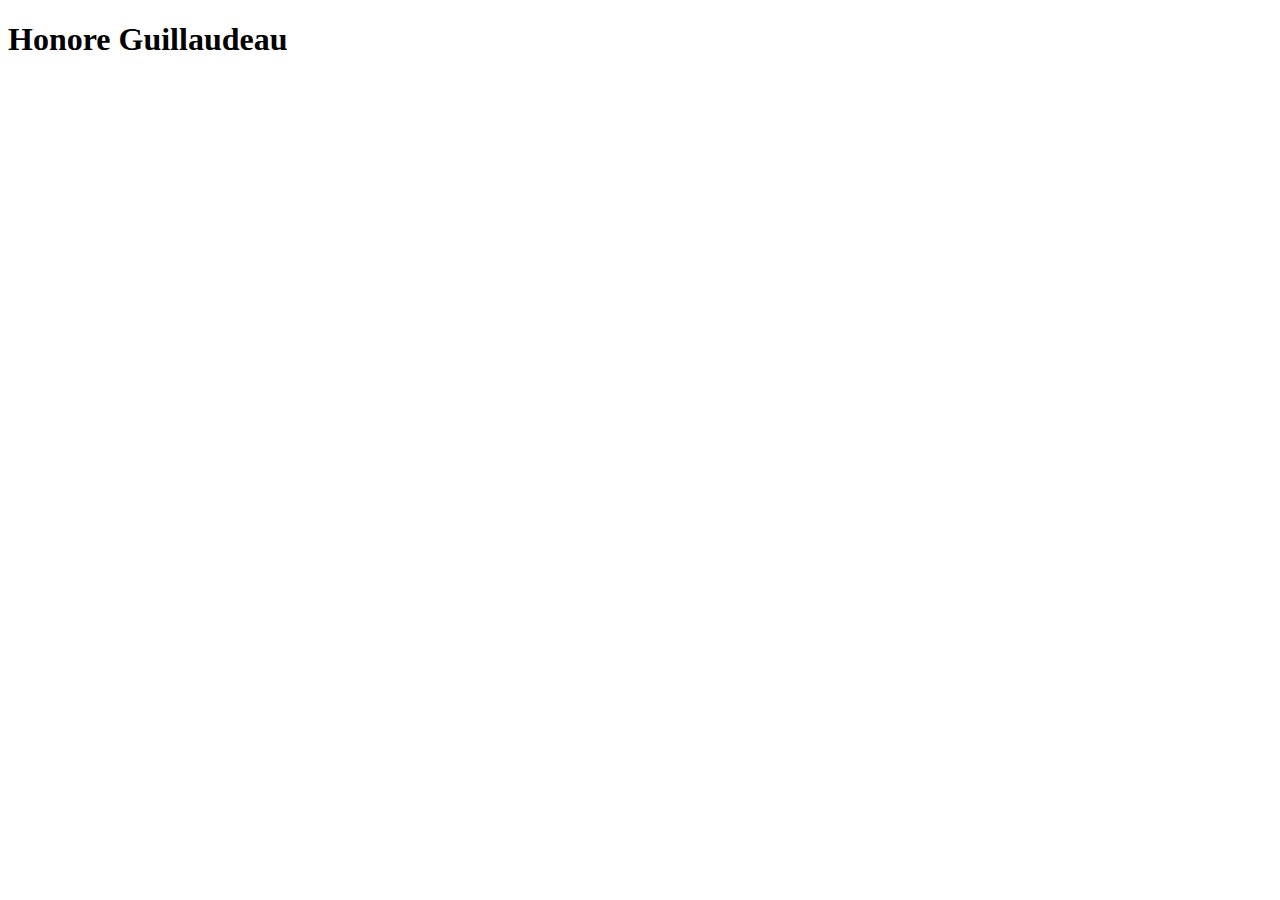
==== src/index.html @ 869addca "Initial commit" ====
<!DOCTYPE html>
<html>
  <head>
    <meta charset="utf-8" />
    <meta http-equiv="X-UA-Compatible" content="IE=edge" />
    <title>Page Title</title>
    <meta name="viewport" content="width=device-width, initial-scale=1" />
    <link rel="stylesheet" type="text/css" media="screen" href="main.css" />
    <script src="main.js"></script>
  </head>
  <body>
    <h1>Honore Guillaudeau</h1>
  </body>
</html>
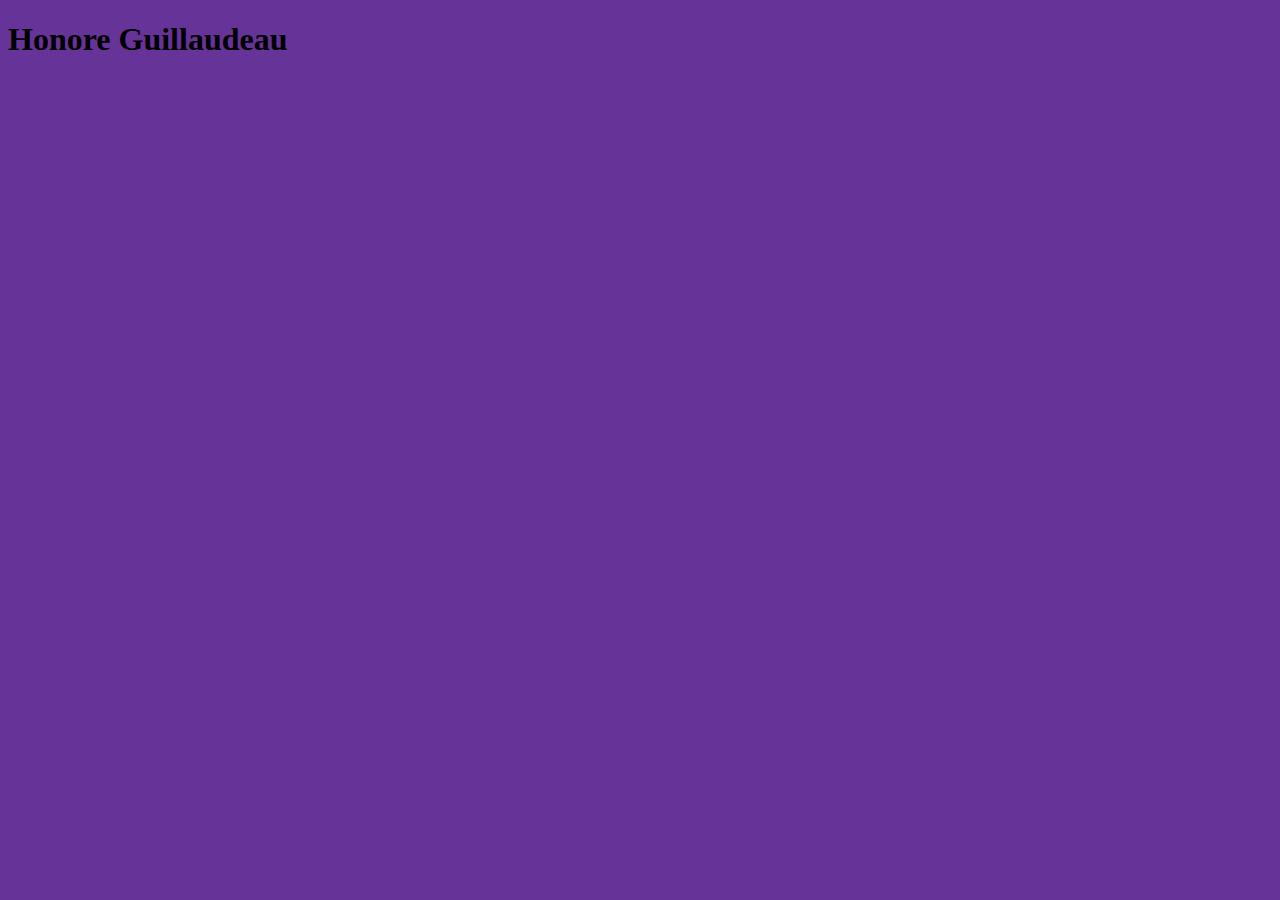
==== commit f9b6dc66: "test" ====
--- a/src/index.html
+++ b/src/index.html
@@ -9,6 +9,6 @@
     <script src="main.js"></script>
   </head>
   <body>
-    <h1>Honore Guillaudeau</h1>
+    <h1 class="test">Honore Guillaudeau</h1>
   </body>
 </html>
--- a/src/main.css
+++ b/src/main.css
@@ -0,0 +1,9 @@
+body
+{
+    background-color: rebeccapurple;
+}
+
+#test
+{
+    background-color: red;
+}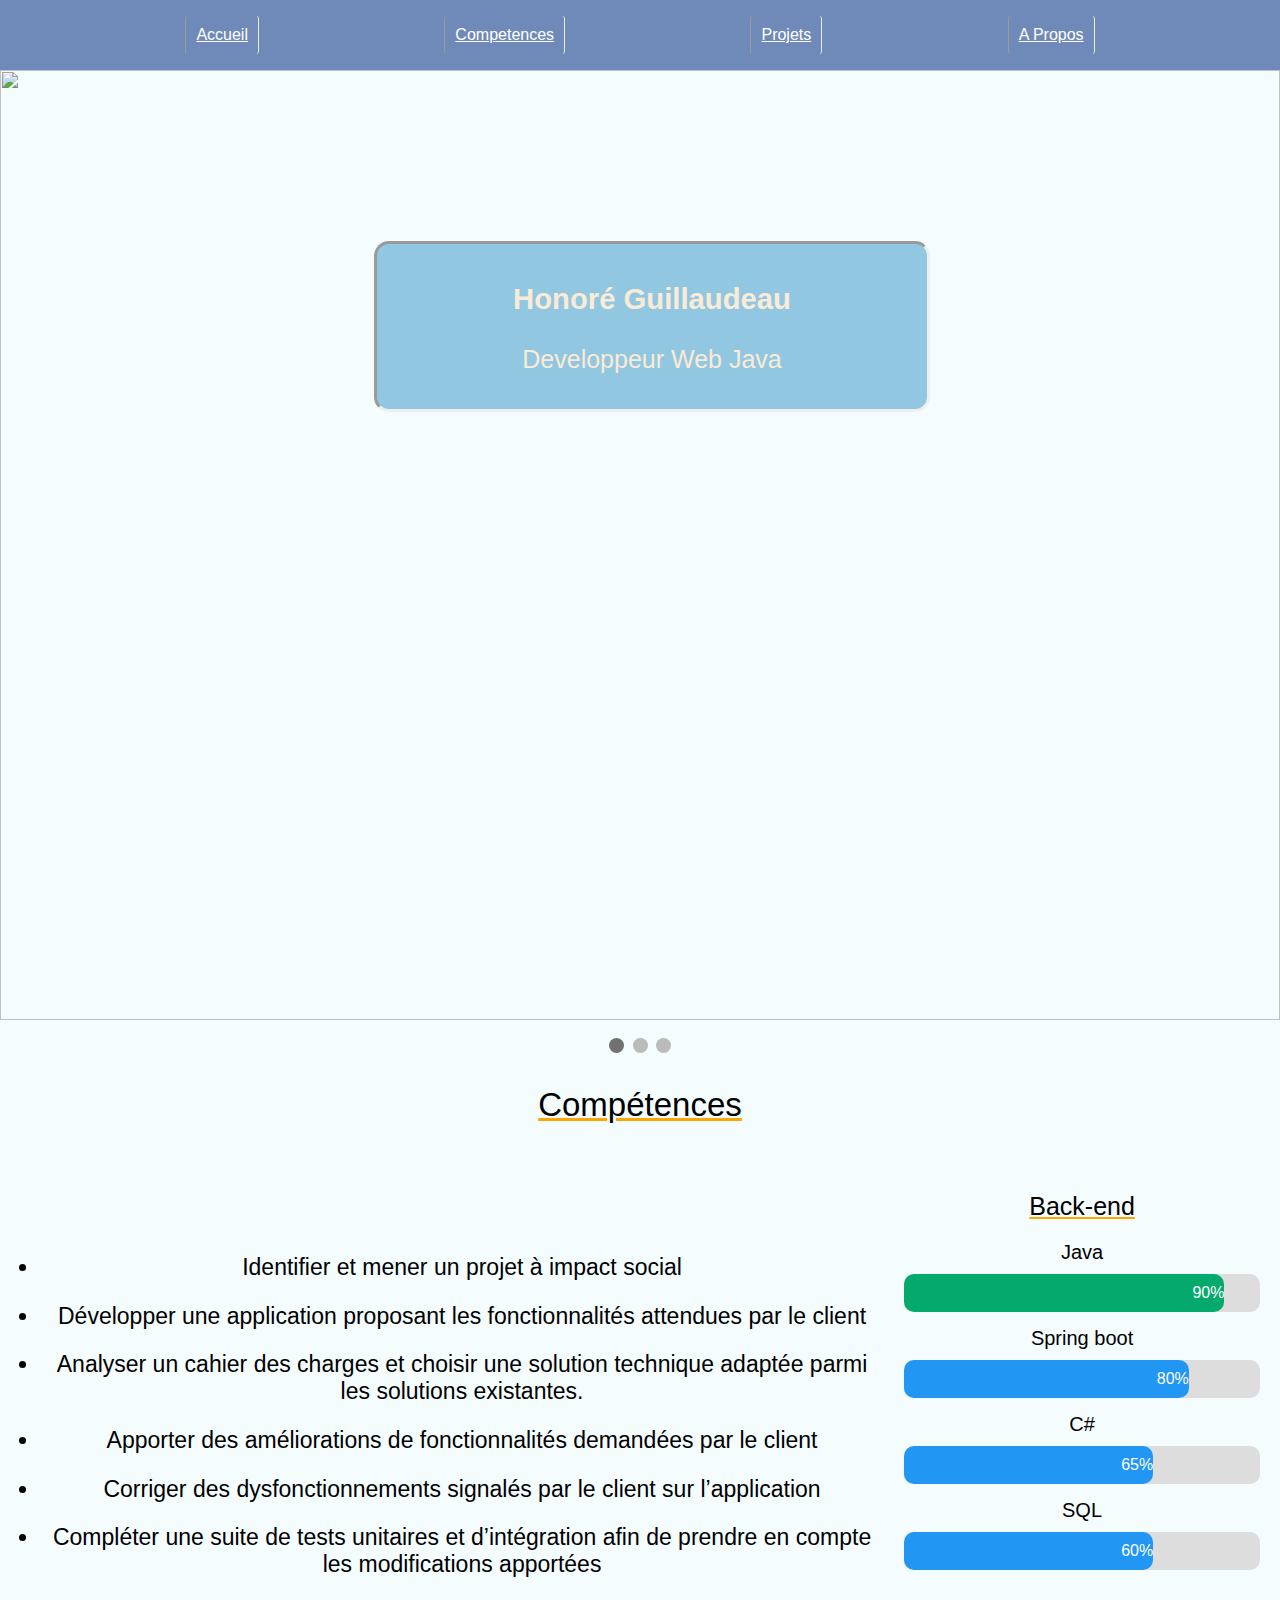
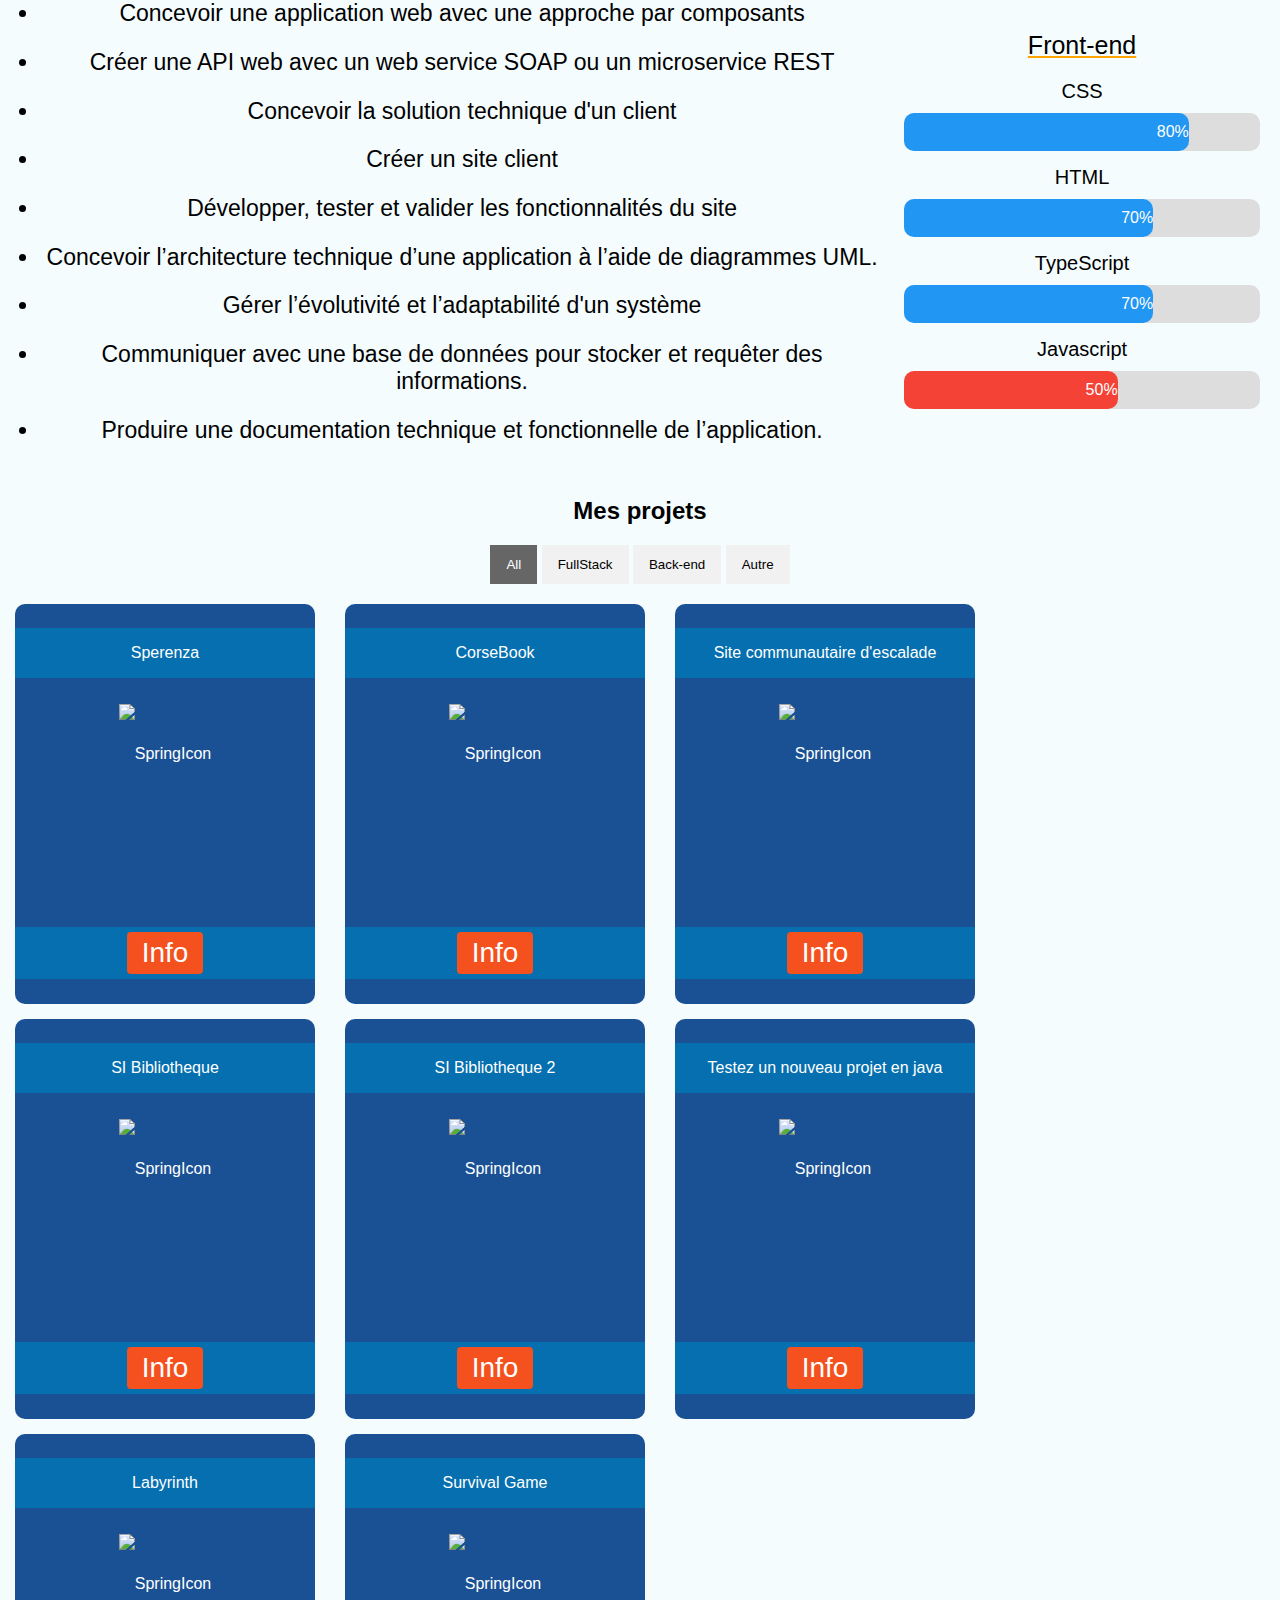
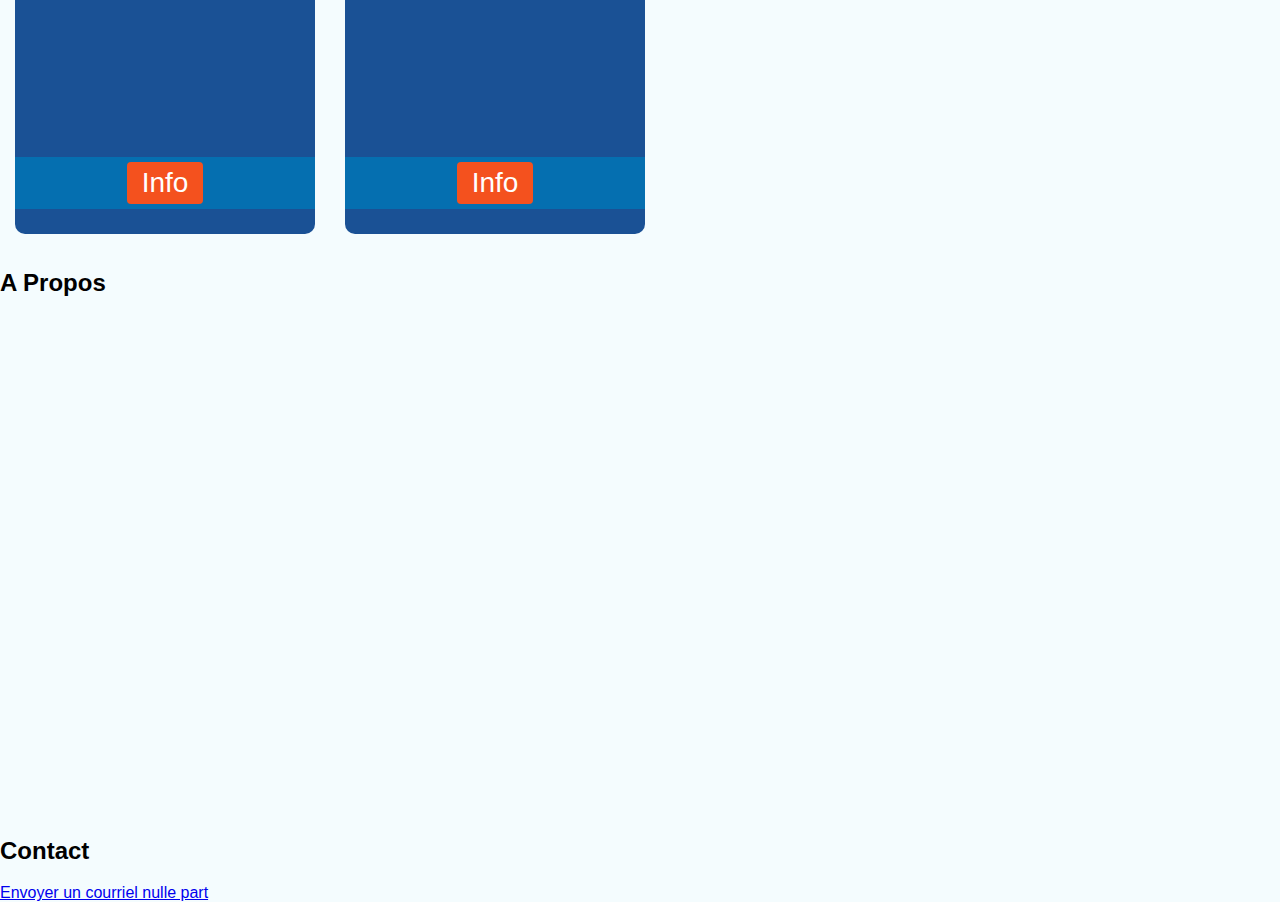
==== commit f539398e: "Screen 2 & 3" ====
--- a/src/index.html
+++ b/src/index.html
@@ -3,12 +3,514 @@
   <head>
     <meta charset="utf-8" />
     <meta http-equiv="X-UA-Compatible" content="IE=edge" />
-    <title>Page Title</title>
+    <title>Developpeur Full Stack Java - Honoré Guillaudeau</title>
     <meta name="viewport" content="width=device-width, initial-scale=1" />
     <link rel="stylesheet" type="text/css" media="screen" href="main.css" />
-    <script src="main.js"></script>
   </head>
+
   <body>
-    <h1 class="test">Honore Guillaudeau</h1>
+    <div id="menu">
+      <nav>
+        <a href="#section_1"> Accueil </a>
+        <a href="#section_2">Competences</a>
+        <a href="#section_3">Projets</a>
+        <a href="#section_4">A Propos</a>
+      </nav>
+    </div>
+    <!-- Ecran 1 -->
+    <div class="section1" id="section_1">
+      <div class="slideshow-container">
+        <!-- TXT  dans le carousel -->
+
+        <div class="mySlides fade">
+          <img class="carousel" src="img/lunettePC.jpg" />
+          <div class="text">
+            <div class="content">
+              <h3>Honoré Guillaudeau</h3>
+              <p>Developpeur Web Java</p>
+            </div>
+          </div>
+        </div>
+
+        <div class="mySlides fade">
+          <img class="carousel" src="img/ordiProg.jpg" />
+          <div class="text">
+            <div class="content">
+              <h3>Création de site web complet</h3>
+              <p>Spring boot, Java, Angular...</p>
+            </div>
+          </div>
+        </div>
+
+        <div class="mySlides fade">
+          <img class="carousel" src="img/ScreenProg2jpg.jpg" />
+          <div class="text">
+            <div class="content">
+              <h3>Passioné d'informatique</h3>
+              <p>
+                Site Web, API, Frameworks, CI-CD, Developpement de jeux video
+              </p>
+            </div>
+          </div>
+        </div>
+      </div>
+      <br />
+
+      <div style="text-align: center">
+        <span class="dot"></span>
+        <span class="dot"></span>
+        <span class="dot"></span>
+      </div>
+    </div>
+
+    <!-- Ecran 2 -->
+    <div class="section2" id="section_2">
+      <div class="cadreTitleSection2">
+        <div class="titleSection2">Compétences</div>
+      </div>
+
+      <div class="cadreSection2">
+        <!-- Projet -->
+        <div class="projet">
+          <ul class="cadreCompetence">
+            <li>Identifier et mener un projet à impact social</li>
+            <li>
+              Développer une application proposant les fonctionnalités attendues
+              par le client
+            </li>
+            <li>
+              Analyser un cahier des charges et choisir une solution technique
+              adaptée parmi les solutions existantes.
+            </li>
+            <li>
+              Apporter des améliorations de fonctionnalités demandées par le
+              client
+            </li>
+            <li>
+              Corriger des dysfonctionnements signalés par le client sur
+              l’application
+            </li>
+            <li>
+              Compléter une suite de tests unitaires et d’intégration afin de
+              prendre en compte les modifications apportées
+            </li>
+            <li>
+              Concevoir une application web avec une approche par composants
+            </li>
+            <li>
+              Créer une API web avec un web service SOAP ou un microservice REST
+            </li>
+            <li>Concevoir la solution technique d'un client</li>
+            <li>Créer un site client</li>
+            <li>Développer, tester et valider les fonctionnalités du site</li>
+            <li>
+              Concevoir l’architecture technique d’une application à l’aide de
+              diagrammes UML.
+            </li>
+            <li>Gérer l’évolutivité et l’adaptabilité d'un système</li>
+            <li>
+              Communiquer avec une base de données pour stocker et requêter des
+              informations.
+            </li>
+            <li>
+              Produire une documentation technique et fonctionnelle de
+              l’application.
+            </li>
+          </ul>
+        </div>
+
+        <!-- Competences -->
+        <div class="competence">
+          <!-- Back -->
+          <div class="back">
+            <div class="titleBack">Back-end</div>
+
+            <!-- Java -->
+            <div class="capsuleSkill">
+              <div class="titleSkill">Java</div>
+              <div class="cadreSkill">
+                <div class="skills expert">90%</div>
+              </div>
+            </div>
+
+            <!-- Spring boot  -->
+            <div class="capsuleSkill">
+              <div class="titleSkill">Spring boot</div>
+              <div class="cadreSkill">
+                <div class="skills confirmé">80%</div>
+              </div>
+            </div>
+
+            <!-- C#-->
+            <div class="capsuleSkill">
+              <div class="titleSkill">C#</div>
+              <div class="cadreSkill">
+                <div class="skills intermediaire">65%</div>
+              </div>
+            </div>
+
+            <!-- SQL -->
+            <div class="capsuleSkill">
+              <div class="titleSkill">SQL</div>
+              <div class="cadreSkill">
+                <div class="skills intermediaire">60%</div>
+              </div>
+            </div>
+          </div>
+
+          <!-- Front -->
+          <div class="back">
+            <div class="titleBack">Front-end</div>
+
+            <!-- CSS -->
+            <div class="capsuleSkill">
+              <div class="titleSkill">CSS</div>
+              <div class="cadreSkill">
+                <div class="skills confirmé">80%</div>
+              </div>
+            </div>
+
+            <!-- HTML -->
+            <div class="capsuleSkill">
+              <div class="titleSkill">HTML</div>
+              <div class="cadreSkill">
+                <div class="skills intermediaire">70%</div>
+              </div>
+            </div>
+
+            <!-- TypeScript-->
+            <div class="capsuleSkill">
+              <div class="titleSkill">TypeScript</div>
+              <div class="cadreSkill">
+                <div class="skills intermediaire">70%</div>
+              </div>
+            </div>
+
+            <!-- JavaScript-->
+            <div class="capsuleSkill">
+              <div class="titleSkill">Javascript</div>
+              <div class="cadreSkill">
+                <div class="skills debutant">50%</div>
+              </div>
+            </div>
+          </div>
+        </div>
+      </div>
+    </div>
+
+    <!-- Ecran 3 -->
+    <div class="section3" id="section_3">
+      <div>
+        <h2>Mes projets</h2>
+      </div>
+      <!-- Carte Projet & Filter -->
+      <div class="cadreSection3">
+        <!-- Filter-->
+        <div class="filterSection">
+          <div id="myBtnContainer">
+            <button class="btn active" onclick="filterSelection('all')">
+              All
+            </button>
+
+            <button class="btn" onclick="filterSelection('fs')">
+              FullStack
+            </button>
+
+            <button class="btn" onclick="filterSelection('back')">
+              Back-end
+            </button>
+            <button class="btn" onclick="filterSelection('autre')">
+              Autre
+            </button>
+          </div>
+        </div>
+
+        <!-- Container card -->
+        <div class="container">
+          <!-- Sperenza -->
+          <div class="filterDiv fs back">
+            <div class="containerCard">
+              <!-- title project -->
+              <div class="cadreTitleProject">
+                <div class="titleProject">Sperenza</div>
+              </div>
+
+              <!-- img project -->
+              <div class="cadreImgProject">
+                <img src="img/Spring.png" alt="SpringIcon" />
+              </div>
+
+              <!-- Info -->
+              <div class="cadreInfoProject">
+                <!-- Modal -->
+
+                <!-- Trigger/Open The Modal -->
+                <button class="btnModal" id="myBtn">
+                  <span>Info </span>
+                </button>
+
+                <!-- The Modal -->
+                <div id="myModal" class="modal">
+                  <!-- Modal content -->
+                  <div class="modal-content">
+                    <span class="close">&times;</span>
+                    <p>Some text in the Modal..</p>
+                  </div>
+                </div>
+              </div>
+            </div>
+          </div>
+
+          <!-- CorseBook-->
+          <div class="filterDiv fs back">
+            <div class="containerCard">
+              <!-- title project -->
+              <div class="cadreTitleProject">
+                <div class="titleProject">CorseBook</div>
+              </div>
+
+              <!-- img project -->
+              <div class="cadreImgProject">
+                <img src="img/Spring.png" alt="SpringIcon" />
+              </div>
+
+              <!-- Info -->
+              <div class="cadreInfoProject">
+                <!-- Modal -->
+
+                <!-- Trigger/Open The Modal -->
+                <button class="btnModal" id="myBtn">
+                  <span>Info </span>
+                </button>
+
+                <!-- The Modal -->
+                <div id="myModal" class="modal">
+                  <!-- Modal content -->
+                  <div class="modal-content">
+                    <span class="close">&times;</span>
+                    <p>Some text in the Modal..</p>
+                  </div>
+                </div>
+              </div>
+            </div>
+          </div>
+
+          <!-- Escalade -->
+          <div class="filterDiv back">
+            <div class="containerCard">
+              <!-- title project -->
+              <div class="cadreTitleProject">
+                <div class="titleProject">Site communautaire d'escalade</div>
+              </div>
+
+              <!-- img project -->
+              <div class="cadreImgProject">
+                <img src="img/Spring.png" alt="SpringIcon" />
+              </div>
+
+              <!-- Info -->
+              <div class="cadreInfoProject">
+                <!-- Modal -->
+
+                <!-- Trigger/Open The Modal -->
+                <button class="btnModal" id="myBtn">
+                  <span>Info </span>
+                </button>
+
+                <!-- The Modal -->
+                <div id="myModal" class="modal">
+                  <!-- Modal content -->
+                  <div class="modal-content">
+                    <span class="close">&times;</span>
+                    <p>Some text in the Modal..</p>
+                  </div>
+                </div>
+              </div>
+            </div>
+          </div>
+
+          <!-- Bibliotheque -->
+          <div class="filterDiv back">
+            <div class="containerCard">
+              <!-- title project -->
+              <div class="cadreTitleProject">
+                <div class="titleProject">SI Bibliotheque</div>
+              </div>
+
+              <!-- img project -->
+              <div class="cadreImgProject">
+                <img src="img/Spring.png" alt="SpringIcon" />
+              </div>
+
+              <!-- Info -->
+              <div class="cadreInfoProject">
+                <!-- Modal -->
+
+                <!-- Trigger/Open The Modal -->
+                <button class="btnModal" id="myBtn">
+                  <span>Info </span>
+                </button>
+
+                <!-- The Modal -->
+                <div id="myModal" class="modal">
+                  <!-- Modal content -->
+                  <div class="modal-content">
+                    <span class="close">&times;</span>
+                    <p>Some text in the Modal..</p>
+                  </div>
+                </div>
+              </div>
+            </div>
+          </div>
+
+          <!-- Bibliotheque 2  -->
+          <div class="filterDiv back">
+            <div class="containerCard">
+              <!-- title project -->
+              <div class="cadreTitleProject">
+                <div class="titleProject">SI Bibliotheque 2</div>
+              </div>
+
+              <!-- img project -->
+              <div class="cadreImgProject">
+                <img src="img/Spring.png" alt="SpringIcon" />
+              </div>
+
+              <!-- Info -->
+              <div class="cadreInfoProject">
+                <!-- Modal -->
+
+                <!-- Trigger/Open The Modal -->
+                <button class="btnModal" id="myBtn">
+                  <span>Info </span>
+                </button>
+
+                <!-- The Modal -->
+                <div id="myModal" class="modal">
+                  <!-- Modal content -->
+                  <div class="modal-content">
+                    <span class="close">&times;</span>
+                    <p>Some text in the Modal..</p>
+                  </div>
+                </div>
+              </div>
+            </div>
+          </div>
+
+          <!-- Test Java -->
+          <div class="filterDiv back">
+            <div class="containerCard">
+              <!-- title project -->
+              <div class="cadreTitleProject">
+                <div class="titleProject">Testez un nouveau projet en java</div>
+              </div>
+
+              <!-- img project -->
+              <div class="cadreImgProject">
+                <img src="img/Spring.png" alt="SpringIcon" />
+              </div>
+
+              <!-- Info -->
+              <div class="cadreInfoProject">
+                <!-- Modal -->
+
+                <!-- Trigger/Open The Modal -->
+                <button class="btnModal" id="myBtn">
+                  <span>Info </span>
+                </button>
+
+                <!-- The Modal -->
+                <div id="myModal" class="modal">
+                  <!-- Modal content -->
+                  <div class="modal-content">
+                    <span class="close">&times;</span>
+                    <p>Some text in the Modal..</p>
+                  </div>
+                </div>
+              </div>
+            </div>
+          </div>
+
+          <!-- Labyrinth-->
+          <div class="filterDiv autre">
+            <div class="containerCard">
+              <!-- title project -->
+              <div class="cadreTitleProject">
+                <div class="titleProject">Labyrinth</div>
+              </div>
+
+              <!-- img project -->
+              <div class="cadreImgProject">
+                <img src="img/Spring.png" alt="SpringIcon" />
+              </div>
+
+              <!-- Info -->
+              <div class="cadreInfoProject">
+                <!-- Modal -->
+
+                <!-- Trigger/Open The Modal -->
+                <button class="btnModal" id="myBtn">
+                  <span>Info </span>
+                </button>
+
+                <!-- The Modal -->
+                <div id="myModal" class="modal">
+                  <!-- Modal content -->
+                  <div class="modal-content">
+                    <span class="close">&times;</span>
+                    <p>Some text in the Modal..</p>
+                  </div>
+                </div>
+              </div>
+            </div>
+          </div>
+
+          <!-- Survival Game -->
+          <div class="filterDiv autre">
+            <div class="containerCard">
+              <!-- title project -->
+              <div class="cadreTitleProject">
+                <div class="titleProject">Survival Game</div>
+              </div>
+
+              <!-- img project -->
+              <div class="cadreImgProject">
+                <img src="img/Spring.png" alt="SpringIcon" />
+              </div>
+
+              <!-- Info -->
+              <div class="cadreInfoProject">
+                <!-- Modal -->
+
+                <!-- Trigger/Open The Modal -->
+                <button class="btnModal" id="myBtn">
+                  <span>Info </span>
+                </button>
+
+                <!-- The Modal -->
+                <div id="myModal" class="modal">
+                  <!-- Modal content -->
+                  <div class="modal-content">
+                    <span class="close">&times;</span>
+                    <p>Some text in the Modal..</p>
+                  </div>
+                </div>
+              </div>
+            </div>
+          </div>
+        </div>
+      </div>
+    </div>
+
+    <!-- Ecran 4 -->
+    <div class="section4" id="section_4">
+      <h2>A Propos</h2>
+      <div style="height: 500px" ;></div>
+
+      <h2>Contact</h2>
+      <a href="mailto:smiirf123@gmail.com">Envoyer un courriel nulle part</a>
+    </div>
+
+    <script type="text/javascript" src="script.js"></script>
   </body>
 </html>
--- a/src/main.css
+++ b/src/main.css
@@ -1,9 +1,462 @@
 body
 {
-    background-color: rebeccapurple;
-}
-
-#test
-{
-    background-color: red;
+    margin: 0;
+    font-family: Arial, Helvetica, sans-serif;
+    height: 100%;
+    background-color: rgba(202, 240, 248,0.2);
+
+}
+
+/*--------------- Menu -----------------*/
+#menu
+{
+    height: 70px;
+    width: 100%;
+    display: flex;
+    flex-direction: column;
+    justify-content: center;
+    background-color: rgba(22, 62, 138, 0.6);
+    transition: top 0.3s;
+    top: 0px;
+
+}
+
+nav
+{
+
+    display: flex;
+    justify-content: space-evenly;
+
+}
+nav a 
+{
+  color: white;
+  border-right-style: inset;
+  border-left-style: inset;
+  border-width: 1px;
+  padding: 10px;
+  border-radius: 3px;
+}
+
+
+nav a:hover
+{
+  color: blue;
+  border-right-style: inset;
+  border-left-style: inset;
+  border-width: 1px;
+  border-color: blue;
+  padding: 10px;
+
+}
+
+nav a:active
+{
+
+    color: red;
+    border-right-style: inset;
+    border-left-style: inset;
+    border-color: red; 
+}
+
+/*--------------- Menu -----------------*/
+
+/*--------------- Section 1  -----------------*/
+@keyframes mymove {
+  50% {background-position: right;}
+}
+
+
+.section1{
+  /*
+    background-image: url(./img/ScreenProg2jpg.jpg);
+    background-repeat: no-repeat;
+    background-size: cover;
+    background-position: top left;
+    animation: mymove 5s infinite;
+    height: 500px;
+*/
+}
+
+
+.mySlides {display: none;}
+img { vertical-align: middle;}
+
+.carousel
+{
+   width: 100%;
+   height: 950px;
+}
+
+/* Slideshow container */
+.slideshow-container {
+  position: relative;
+    margin: auto;
+    /* text-align: center; */
+    display: flex;
+    flex-direction: column;
+    justify-content: space-evenly;
+}
+
+/* Caption text */
+.text {
+  color: black;
+  font-size: 25px;
+  padding: 8px 12px;
+  position: absolute;
+  bottom: 600px;
+  width: 100%;
+  text-align: center;
+  display: flex;
+  justify-content: center;
+  align-content: center;
+
+}
+.content
+{
+  padding: 10px 25px 10px 25px;
+  width: auto;
+  min-width: 500px;
+  background-color: rgba(0, 119, 182, 0.4);
+  border-style: inset;
+  color: antiquewhite;
+  border-radius: 15px;
+}
+
+
+/* The dots/bullets/indicators */
+.dot {
+  height: 15px;
+  width: 15px;
+  margin: 0 2px;
+  background-color: #bbb;
+  border-radius: 50%;
+  display: inline-block;
+  transition: background-color 0.6s ease;
+}
+
+.active {
+  background-color: #717171;
+}
+
+/* Fading animation */
+.fade {
+  animation-name: fade;
+  animation-duration: 2.5s;
+}
+
+@keyframes fade {
+  from {opacity: .4} 
+  to {opacity: 1}
+}
+
+/* On smaller screens, decrease text size */
+@media only screen and (max-width: 300px) {
+  .text {font-size: 11px}
+}
+
+
+  /*--------------- Section 1  -----------------*/
+  /*--------------- Section 2  -----------------*/
+
+.section2
+{
+  display: flex;
+  flex-direction: column;
+  text-align: center;
+  min-height: 1000px;
+  justify-content: space-around;
+}
+
+.cadreTitleSection2
+{
+  height: 70px;
+  display: flex;
+  flex-direction: row;
+  justify-content: center;
+  align-items: center;
+}
+
+
+
+.titleSection2
+{
+  font-size: 33px;
+  text-decoration: underline;
+  text-decoration-color: orange;
+
+}
+
+.cadreSection2
+{
+    display: flex;
+    flex-direction: row;
+    justify-content: space-around;
+
+}
+
+.projet
+{
+  display: flex;
+  flex-direction: column-reverse;
+}
+
+.cadreCompetence
+{
+  display: flex;
+  flex-direction: column;
+  justify-content: space-between;
+  margin: 0px;
+  height: 90%;
+  font-size: 23px;
+}
+
+
+
+.competence
+{
+    display: flex;
+    flex-direction: column;
+    width: 40%;
+}
+
+.back
+{
+  margin: 20px;
+}
+
+
+.titleBack
+{
+  height: 40px;
+  display: flex;
+  flex-direction: column;
+  justify-content: center;
+  font-size: 25px;
+  text-decoration: underline;
+  text-decoration-color: orange;
+}
+
+.capsuleSkill
+{
+
+ margin: 15px 0px 15px 0px;
+}
+.titleSkill
+{
+  
+  margin: 10px 0px 10px;
+  font-size: 20px;
+
+}
+
+.cadreSkill {
+    width: 100%;
+    background-color: #ddd;
+    border-radius: 10px;
+}
+
+.skills {
+    text-align: right;
+    padding-top: 10px;
+    padding-bottom: 10px;
+    color: white;
+    border-radius: 10px;
+}
+
+.expert {width: 90%; background-color: #04AA6D;}
+.confirmé {width: 80%; background-color: #2196F3;}
+.intermediaire {width: 70%; background-color: #2196F3;}
+.debutant {width: 60%; background-color: #f44336;}
+
+
+
+
+  /*--------------- Section 2  -----------------*/
+  /*--------------- Section 3  -----------------*/
+
+.section3
+{
+  display: flex;
+  flex-direction: column;
+  text-align: center;
+  margin-top: 20px;
+}
+
+.cadreSection3
+{
+
+}
+.filterSection
+{
+
+}
+
+
+.filterDiv {
+  float: left;
+  background-color: rgba(2, 62, 138, 0.9);
+  color: #ffffff;
+  width: 100px;
+  line-height: 100px;
+  text-align: center;
+  margin: 2px;
+  display: none;
+}
+
+.show {
+  display: block;
+  width: 300px;
+  height: 400px;
+  border-radius: 10px;
+  margin: 0px 15px 15px 15px;
+}
+
+.container {
+  margin-top: 20px;
+  overflow: hidden;
+}
+
+/* Style the buttons */
+.btn {
+  border: none;
+  outline: none;
+  padding: 12px 16px;
+  background-color: #f1f1f1;
+  cursor: pointer;
+}
+
+.btn:hover {
+  background-color: #ddd;
+}
+
+.btn.active {
+  background-color: #666;
+  color: white;
+}
+
+.containerCard
+{
+  display: flex;
+  flex-direction: column;
+  height: 100%;
+  justify-content: space-evenly;
+}
+
+.cadreTitleProject
+{
+  background-color: rgba(0, 119, 182, 0.8);
+  width: 100%;
+  display: flex;
+  justify-content: center;
+}
+
+.titleProject
+{
+  height: 50px;
+  display: flex;
+
+  justify-content: center;
+  flex-direction: column;
+
+}
+
+
+.cadreImgProject
+{
+  height: 200px;
+}
+.cadreImgProject img
+{
+  height: 180px;
+  width: 200px;
+}
+
+
+.cadreInfoProject
+{
+  text-align: center;
+  background-color: rgba(0, 119, 182, 0.8);
+  display: flex;
+  flex-direction: row;
+  justify-content: space-evenly;
+}
+
+
+/* The Modal (background) */
+.modal {
+  display: none; /* Hidden by default */
+  position: fixed; /* Stay in place */
+  z-index: 1; /* Sit on top */
+  padding-top: 100px; /* Location of the box */
+  left: 0;
+  top: 0;
+  width: 100%; /* Full width */
+  height: 100%; /* Full height */
+  overflow: auto; /* Enable scroll if needed */
+  background-color: rgb(0,0,0); /* Fallback color */
+  background-color: rgba(0,0,0,0.4); /* Black w/ opacity */
+}
+
+/* Modal Content */
+.modal-content {
+  background-color: #fefefe;
+  margin: auto;
+  padding: 20px;
+  border: 1px solid #888;
+  width: 80%;
+  color: black;
+}
+
+/* The Close Button */
+.close {
+  color: #aaaaaa;
+  float: right;
+  font-size: 28px;
+  font-weight: bold;
+}
+
+.close:hover,
+.close:focus {
+  color: #000;
+  text-decoration: none;
+  cursor: pointer;
+}
+
+.btnModal {
+  border-radius: 4px;
+  background-color: #f4511e;
+  border: none;
+  color: #FFFFFF;
+  text-align: center;
+  font-size: 28px;
+  padding: 5px 15px 5px 15px;
+  transition: all 0.5s;
+  cursor: pointer;
+  margin: 5px;
+}
+
+.btnModal span {
+  cursor: pointer;
+  display: inline-block;
+  position: relative;
+  transition: 0.5s;
+}
+
+.btnModal span:after {
+  content: '\00bb';
+  position: absolute;
+  opacity: 0;
+  top: 0;
+  right: -20px;
+  transition: 0.5s;
+}
+
+.btnModal:hover span {
+  padding-right: 25px;
+}
+
+.btnModal:hover span:after {
+  opacity: 1;
+  right: 0;
 }